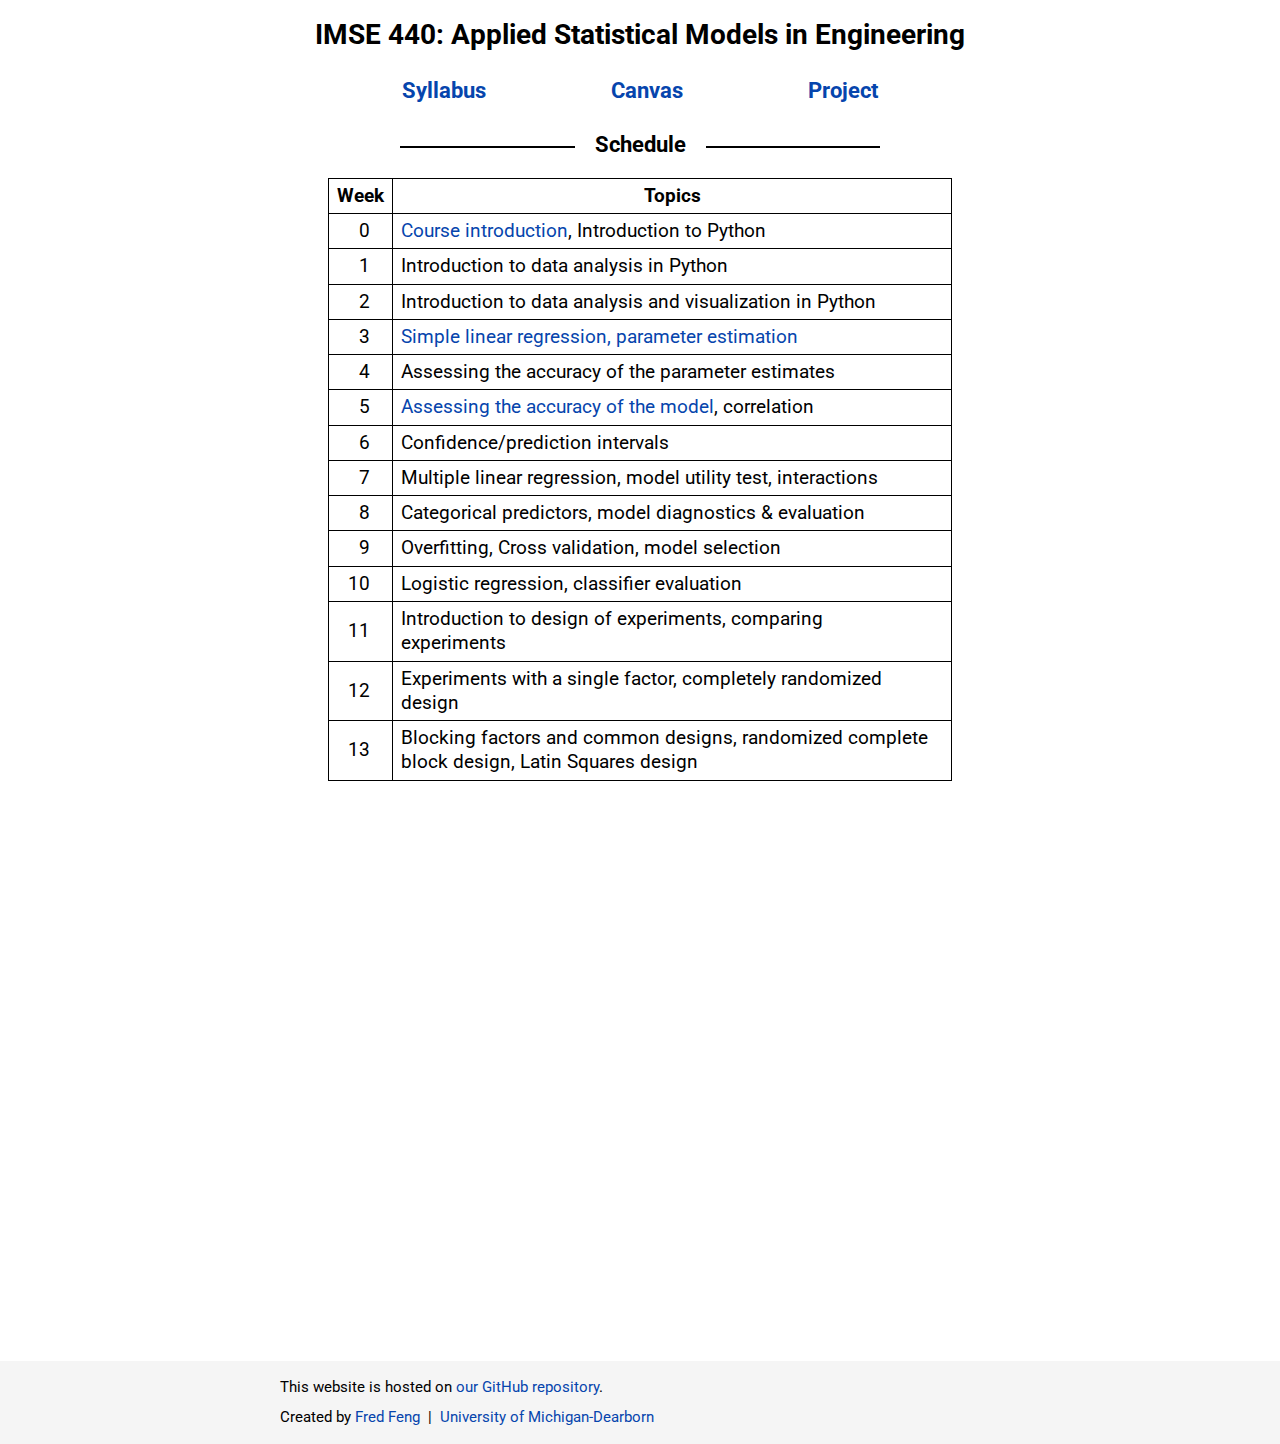
==== index.html @ b872492d "Adds slides on assessing model accuracy." ====
<!DOCTYPE html>
<html lang="en">
<head>
    <meta charset="UTF-8">
    <meta name="viewport" content="width=device-width, initial-scale=1.0">
    <title>IMSE 440</title>
    <link rel='stylesheet' href='style.css' type='text/css'>
</head>
<body>

<h2>IMSE 440: Applied Statistical Models in Engineering</h2>

<div class="container">

<main>

<h3>
    <a href="./syllabus" style="margin-right:120px">Syllabus</a>
    <a href="https://canvas.umd.umich.edu/courses/523318" style="margin-right:120px">Canvas</a>
    <a href="./project/">Project</a>
</h3>

<h3 id=toc><span>Schedule</span></h3>
    
<table style="width:65%" class="center">
    <tr>
      <th>Week</th>
      <th>Topics</th>
    </tr>
    <tr>
      <td>0</td>
      <td><a href="./lectures/course-intro/">Course introduction</a>, Introduction to Python</td>
    </tr>
    <tr>
        <td>1</td>
        <td>Introduction to data analysis in Python</td>
    </tr>
    <tr>
        <td>2</td>
        <td>Introduction to data analysis and visualization in Python</td>
    </tr>
    <tr>
        <td>3</td>
        <td><a href="./lectures/simple-linear-regression/">Simple linear regression, parameter estimation</a></td>
    </tr>
    <tr>
        <td>4</td>
        <td>Assessing the accuracy of the parameter estimates</td>
    </tr>
    <tr>
        <td>5</td>
        <td><a href="./lectures/simple-linear-regression-model-accuracy/">Assessing the accuracy of the model</a>, correlation</td>
    </tr>
    <tr>
        <td>6</td>
        <td>Confidence/prediction intervals</td>
    </tr>
    <tr>
        <td>7</td>
        <td>Multiple linear regression, model utility test, interactions</td>
    </tr>
    <tr>
        <td>8</td>
        <td>Categorical predictors, model diagnostics & evaluation</td>
    </tr>
    <tr>
        <td>9</td>
        <td>Overfitting, Cross validation, model selection</td>
    </tr>
    <tr>
        <td>10</td>
        <td>Logistic regression, classifier evaluation</td>
    </tr>
    <tr>
        <td>11</td>
        <td>Introduction to design of experiments, comparing experiments</td>
    </tr>
    <tr>
        <td>12</td>
        <td>Experiments with a single factor, completely randomized design</td>
    </tr>
    <tr>
        <td>13</td>
        <td>Blocking factors and common designs, randomized complete block design, Latin Squares design</td>
    </tr>
  </table>

  <iframe src="https://calendar.google.com/calendar/embed?src=c_7889t1t9gohgjhmc6sboehela4%40group.calendar.google.com&ctz=America%2FDetroit" style="border: 0" width="850" height="500" frameborder="0" scrolling="no"></iframe>

</main>    
</div>

<div id="site-footer">
	<footer>
		<p>This website is hosted on <a href="https://github.com/imse440/imse440.github.io">our GitHub repository</a>.</p>
		<p>Created by <a href="http://umich.edu/~fredfeng/">Fred Feng</a> &nbsp;|&nbsp; <a href="https://umdearborn.edu/">University of Michigan-Dearborn</a></p>
	</footer>
</div>

</body>

<script>
    // Add folder name to all lecture paths in the table of content
    var a = document.getElementById("toc-table").getElementsByTagName('a');
    for (var i = 0; i < a.length; i++) {
        a[i].pathname = "./lectures" + a[i].pathname;
    }
</script>

</html>
---- style.css ----
@import url("https://fonts.googleapis.com/css2?family=Roboto:wght@400;700&display=swap");
@import url("https://fonts.googleapis.com/css2?family=Open+Sans:wght@700&display=swap");

body {
	font-family: 'Roboto', serif;
	font-size: 14pt;
	line-height: 130%;
	text-align: left;
	margin: 0;
}
.container {
	width: 980px;
	margin: 0px auto;
}

main {
	padding: 10px;
	clear: both;
}

h2, h3 {
	text-align: center;
	margin-bottom: 0px;
}


a:link, a:visited, a:active, a:hover {
	color: #0645AD;
}
a:link {
	text-decoration: none;
}
a:hover {
	text-decoration: underline;
}

table, th, td {
	border: 1px solid black;
	border-collapse: collapse;
	padding-left: 8px;
	padding-right: 8px;
	padding-top: 5px;
	padding-bottom: 5px;
  }

table.center {
  margin-left: auto; 
  margin-right: auto;
  margin-top: 30px;
  margin-bottom: 50px;
}

td {
	text-align: left;
	padding-right: 22px;
}

td:first-child { 
	text-align: right; 
}

th {
	text-align: center;
}

footer {
	font-size: 11pt;
	width: 800px;
	margin: 0px auto;
	padding-top: 5px;
	padding-bottom: 5px;	
}
footer p {
	padding-left: 40px;
	line-height: 100%;
}

#site-footer {
	background: #F5F5F5;
    margin-top: 20px;
}

#toc {
    width: 50%; 
    text-align: center; 
    border-bottom: 2px solid #000; 
    line-height: 0.1em;
    margin: 40px auto 10px; 
 } 
 
 #toc span { 
     background:#fff; 
     padding:0 20px; 
 }

 iframe {
    display: block;
	margin: 0 auto;
}
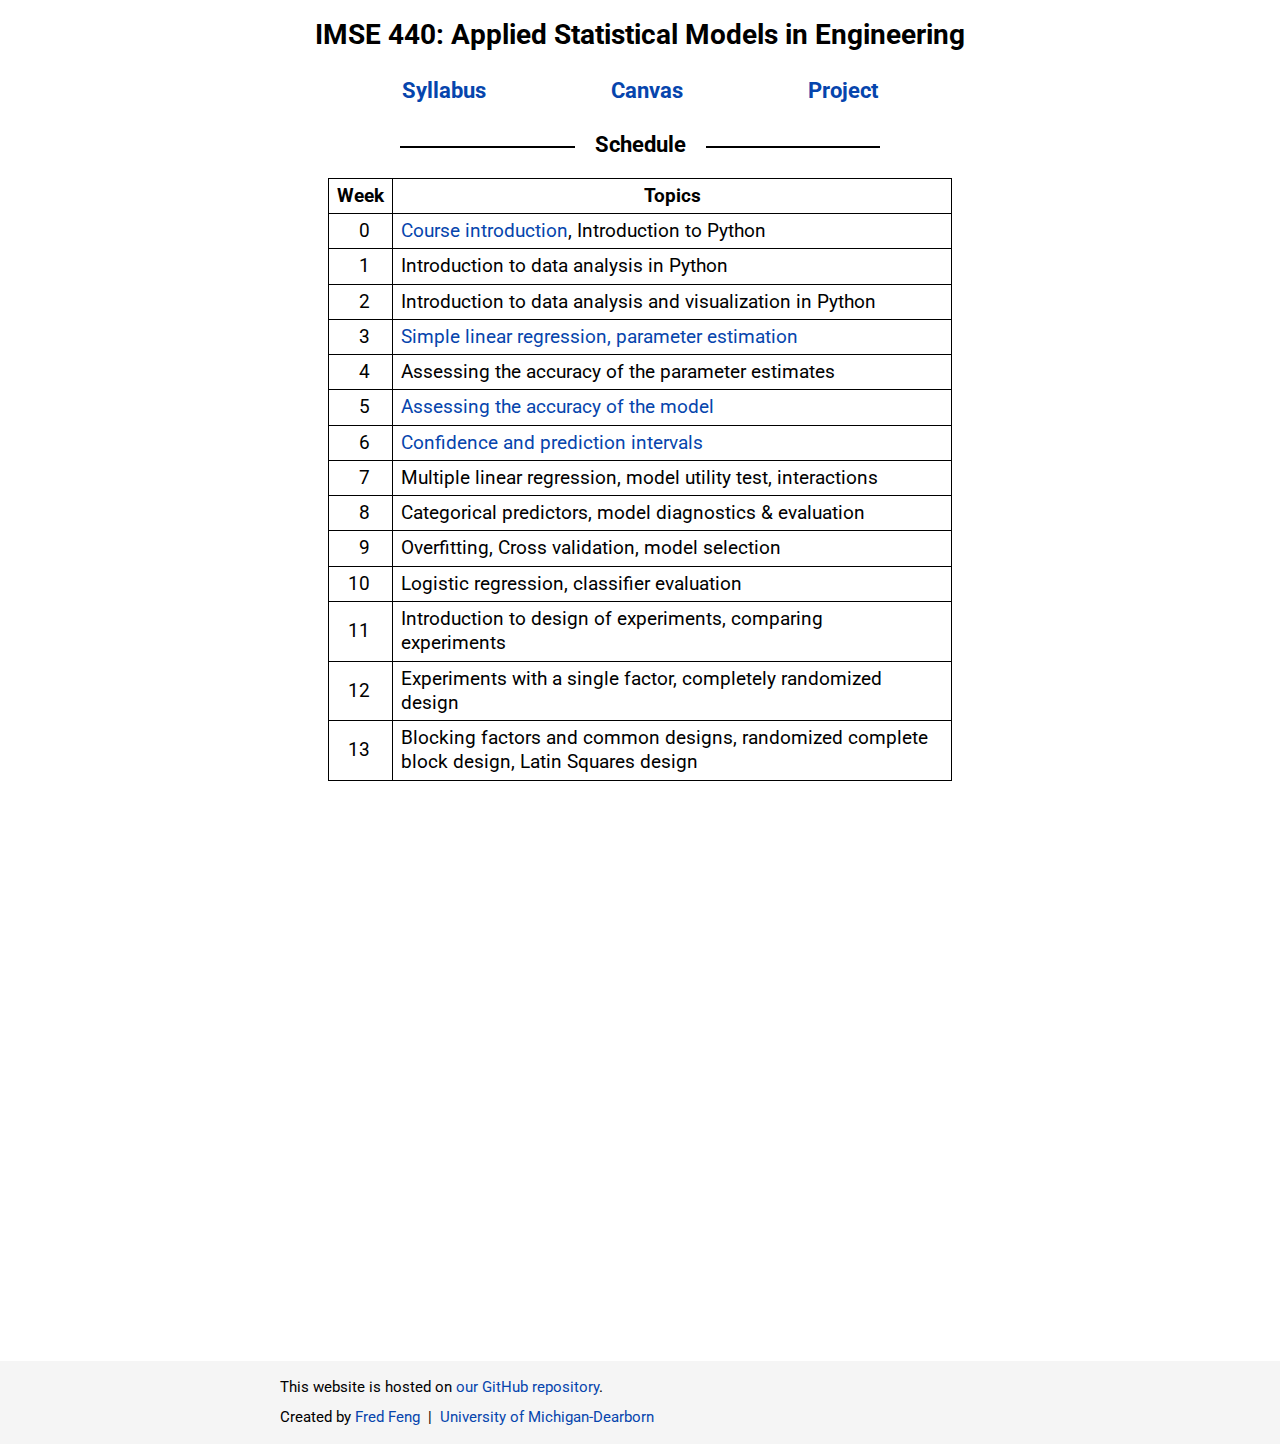
==== commit e4b8fbfe: "Minor changes" ====
--- a/index.html
+++ b/index.html
@@ -49,11 +49,11 @@
     </tr>
     <tr>
         <td>5</td>
-        <td><a href="./lectures/simple-linear-regression-model-accuracy/">Assessing the accuracy of the model</a>, correlation</td>
+        <td><a href="./lectures/simple-linear-regression-model-accuracy/">Assessing the accuracy of the model</a></td>
     </tr>
     <tr>
         <td>6</td>
-        <td>Confidence/prediction intervals</td>
+        <td><a href="./lectures/simple-linear-regression-pi-ci/">Confidence and prediction intervals</a></td>
     </tr>
     <tr>
         <td>7</td>
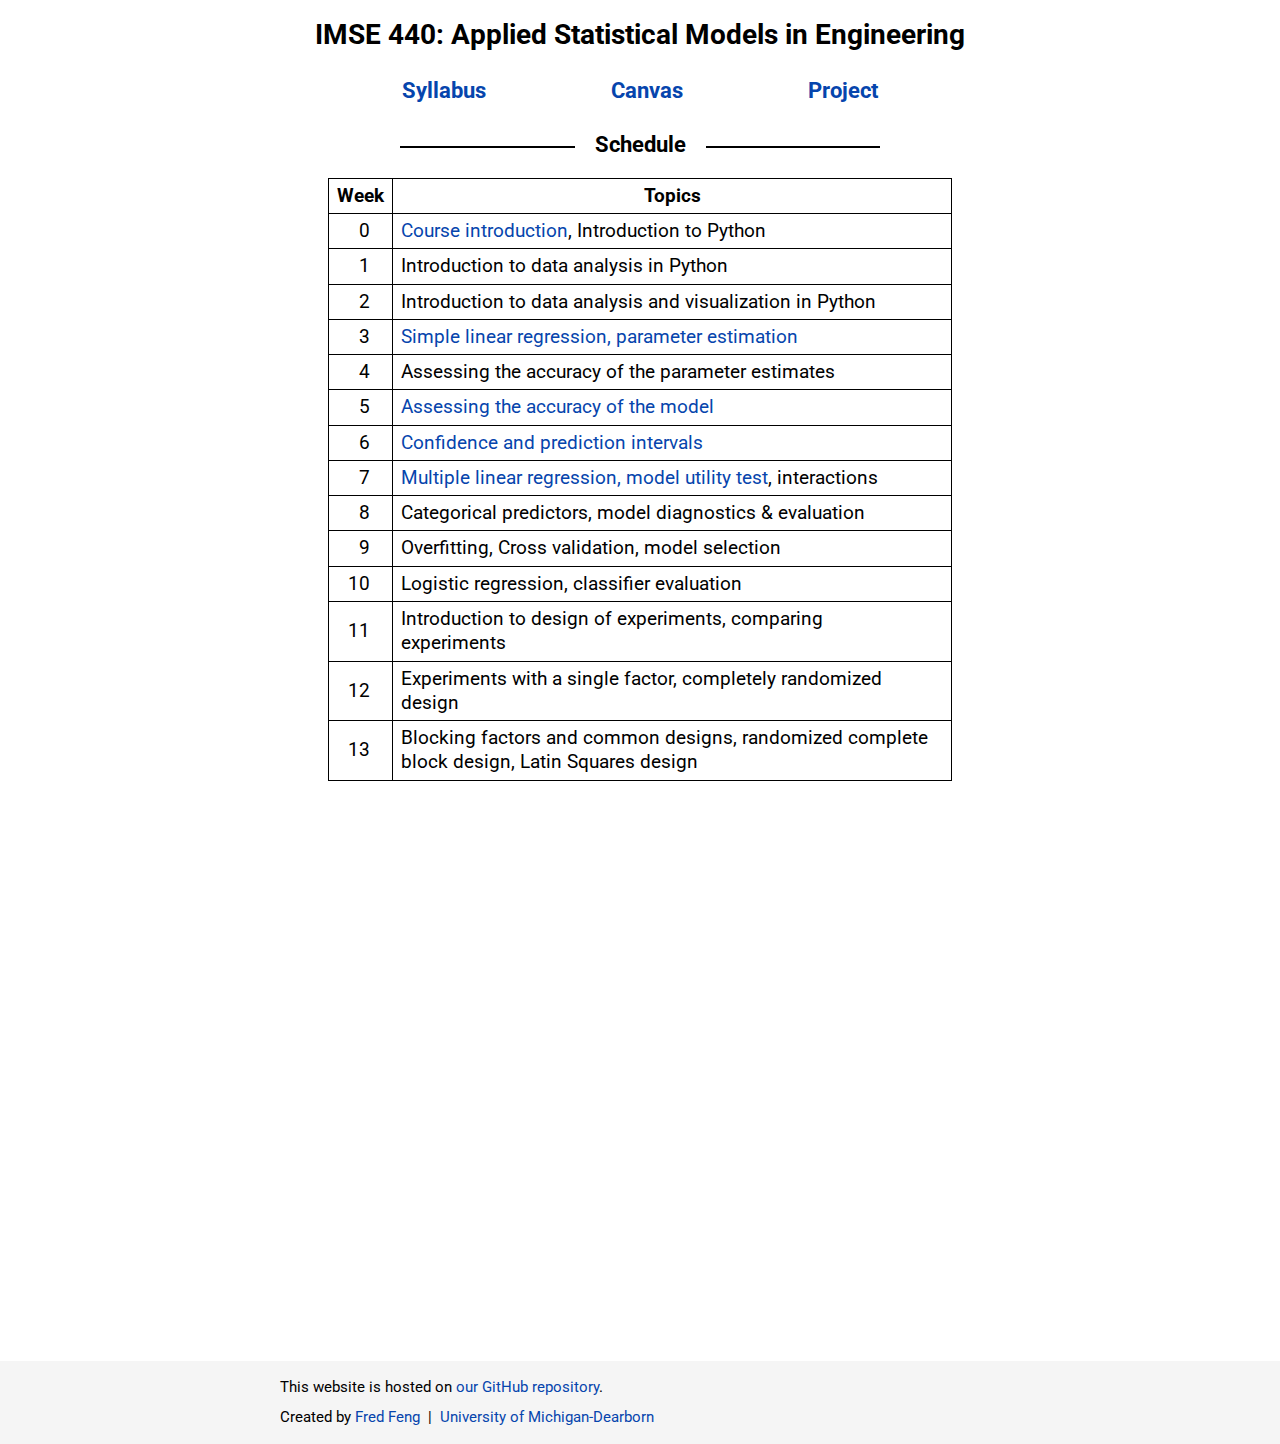
==== commit cd3c2a0f: "Added slides for multiple linear regression." ====
--- a/index.html
+++ b/index.html
@@ -53,11 +53,11 @@
     </tr>
     <tr>
         <td>6</td>
-        <td><a href="./lectures/simple-linear-regression-pi-ci/">Confidence and prediction intervals</a></td>
+        <td><a href="./lectures/simple-linear-regression-ci-pi/">Confidence and prediction intervals</a></td>
     </tr>
     <tr>
         <td>7</td>
-        <td>Multiple linear regression, model utility test, interactions</td>
+        <td><a href="./lectures/multiple-linear-regression-intro/">Multiple linear regression, model utility test</a>, interactions</td>
     </tr>
     <tr>
         <td>8</td>
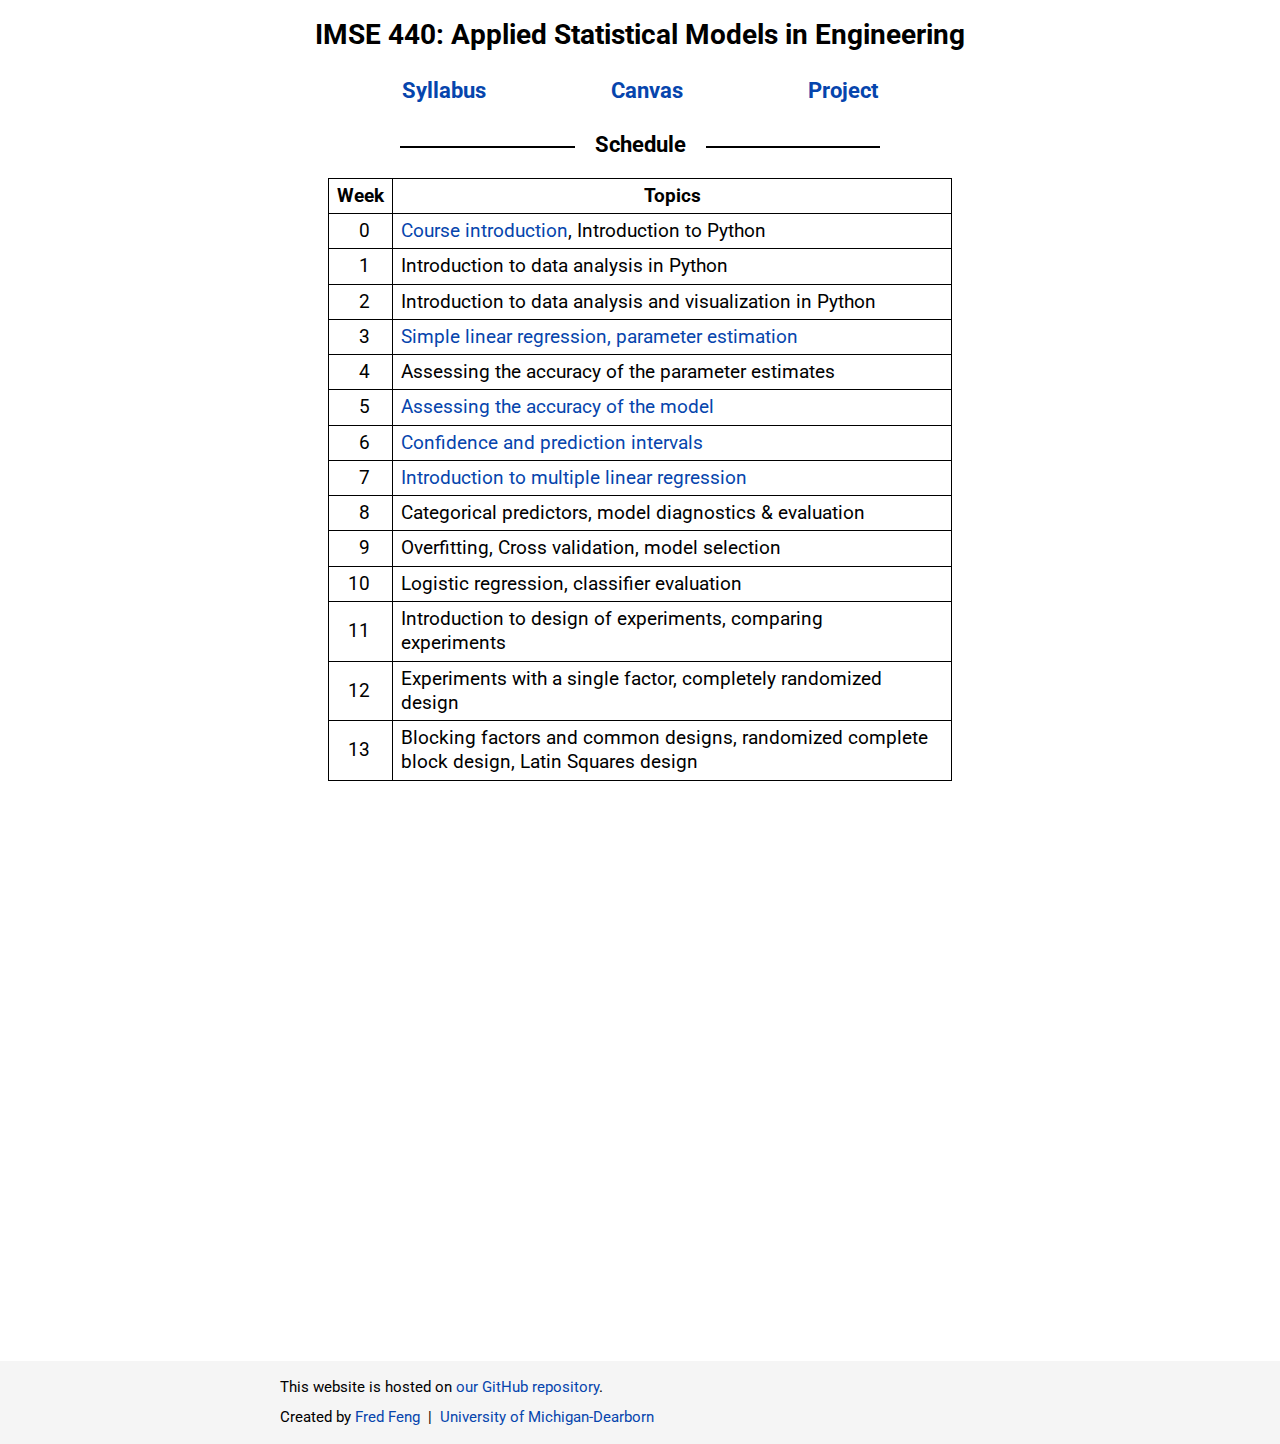
==== commit 77b3a373: "Updated multiple linear regression slides." ====
--- a/index.html
+++ b/index.html
@@ -57,7 +57,7 @@
     </tr>
     <tr>
         <td>7</td>
-        <td><a href="./lectures/multiple-linear-regression-intro/">Multiple linear regression, model utility test</a>, interactions</td>
+        <td><a href="./lectures/multiple-linear-regression-intro/">Introduction to multiple linear regression</a></td>
     </tr>
     <tr>
         <td>8</td>
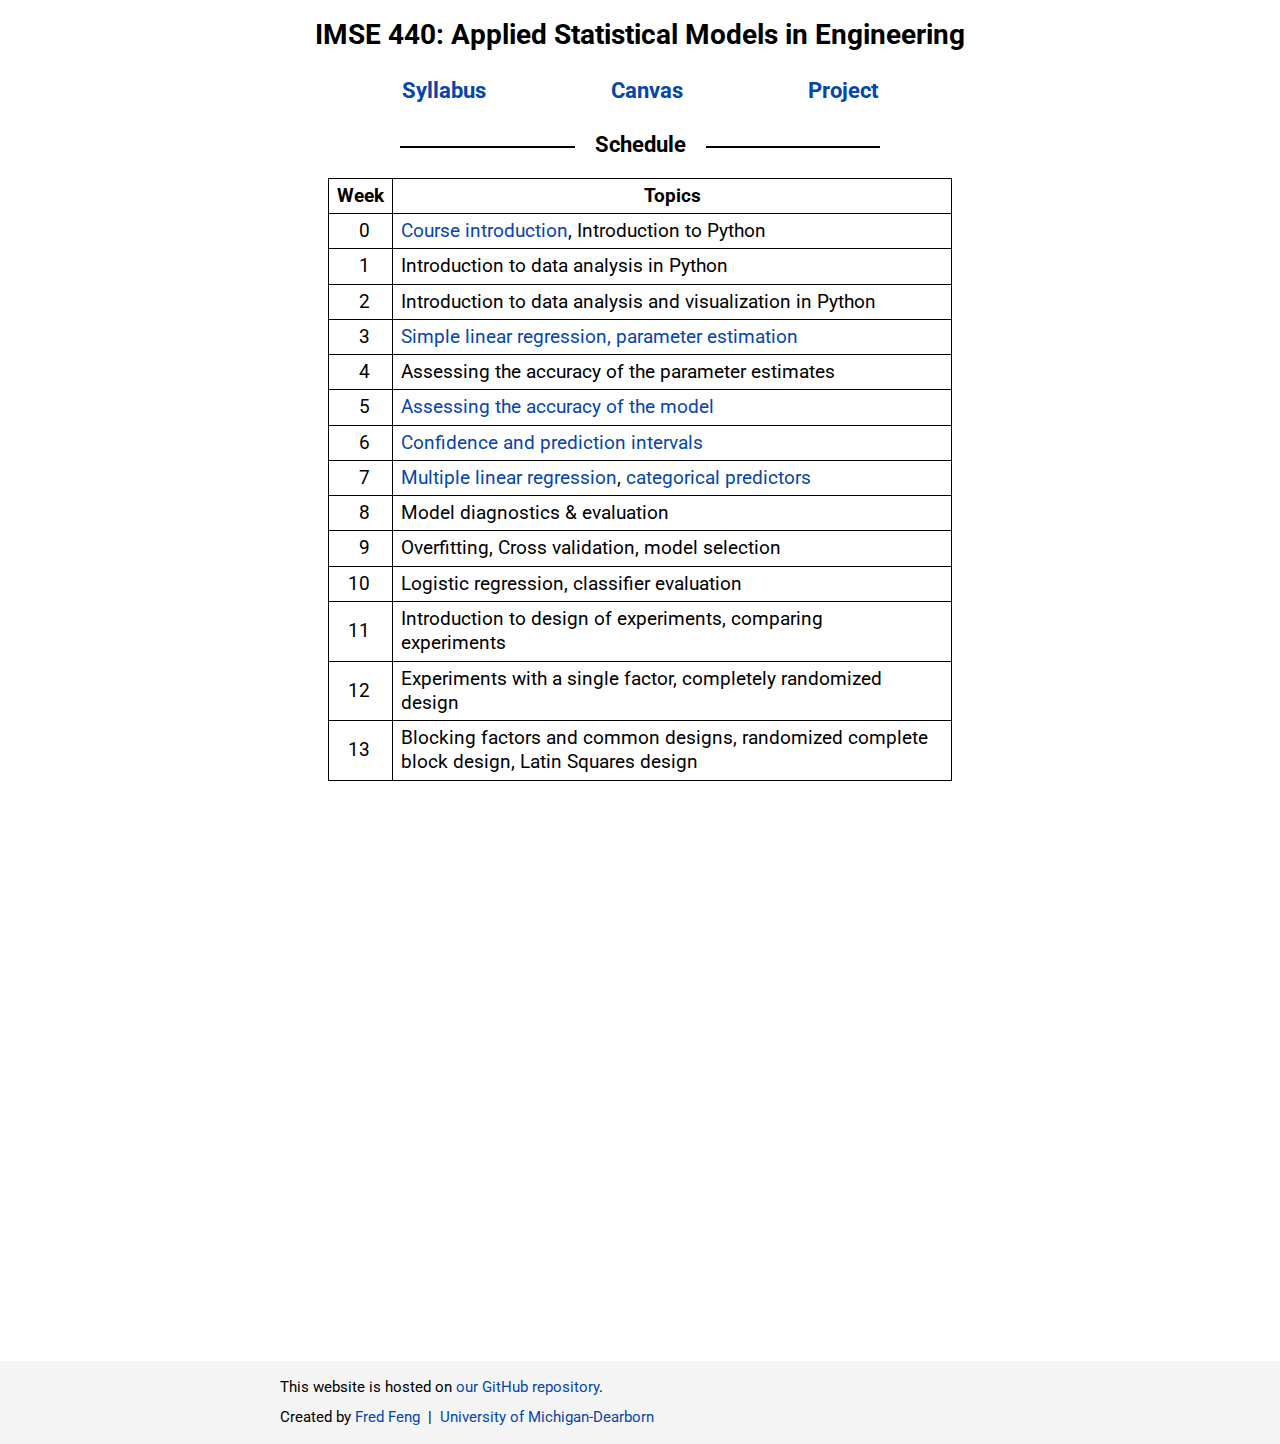
==== commit 5d1ac618: "Added slides for categorical predictors." ====
--- a/index.html
+++ b/index.html
@@ -57,11 +57,11 @@
     </tr>
     <tr>
         <td>7</td>
-        <td><a href="./lectures/multiple-linear-regression-intro/">Introduction to multiple linear regression</a></td>
+        <td><a href="./lectures/multiple-linear-regression-intro/">Multiple linear regression</a>, <a href="./lectures/categorical-predictors/">categorical predictors</a></td>
     </tr>
     <tr>
         <td>8</td>
-        <td>Categorical predictors, model diagnostics & evaluation</td>
+        <td>Model diagnostics & evaluation</td>
     </tr>
     <tr>
         <td>9</td>
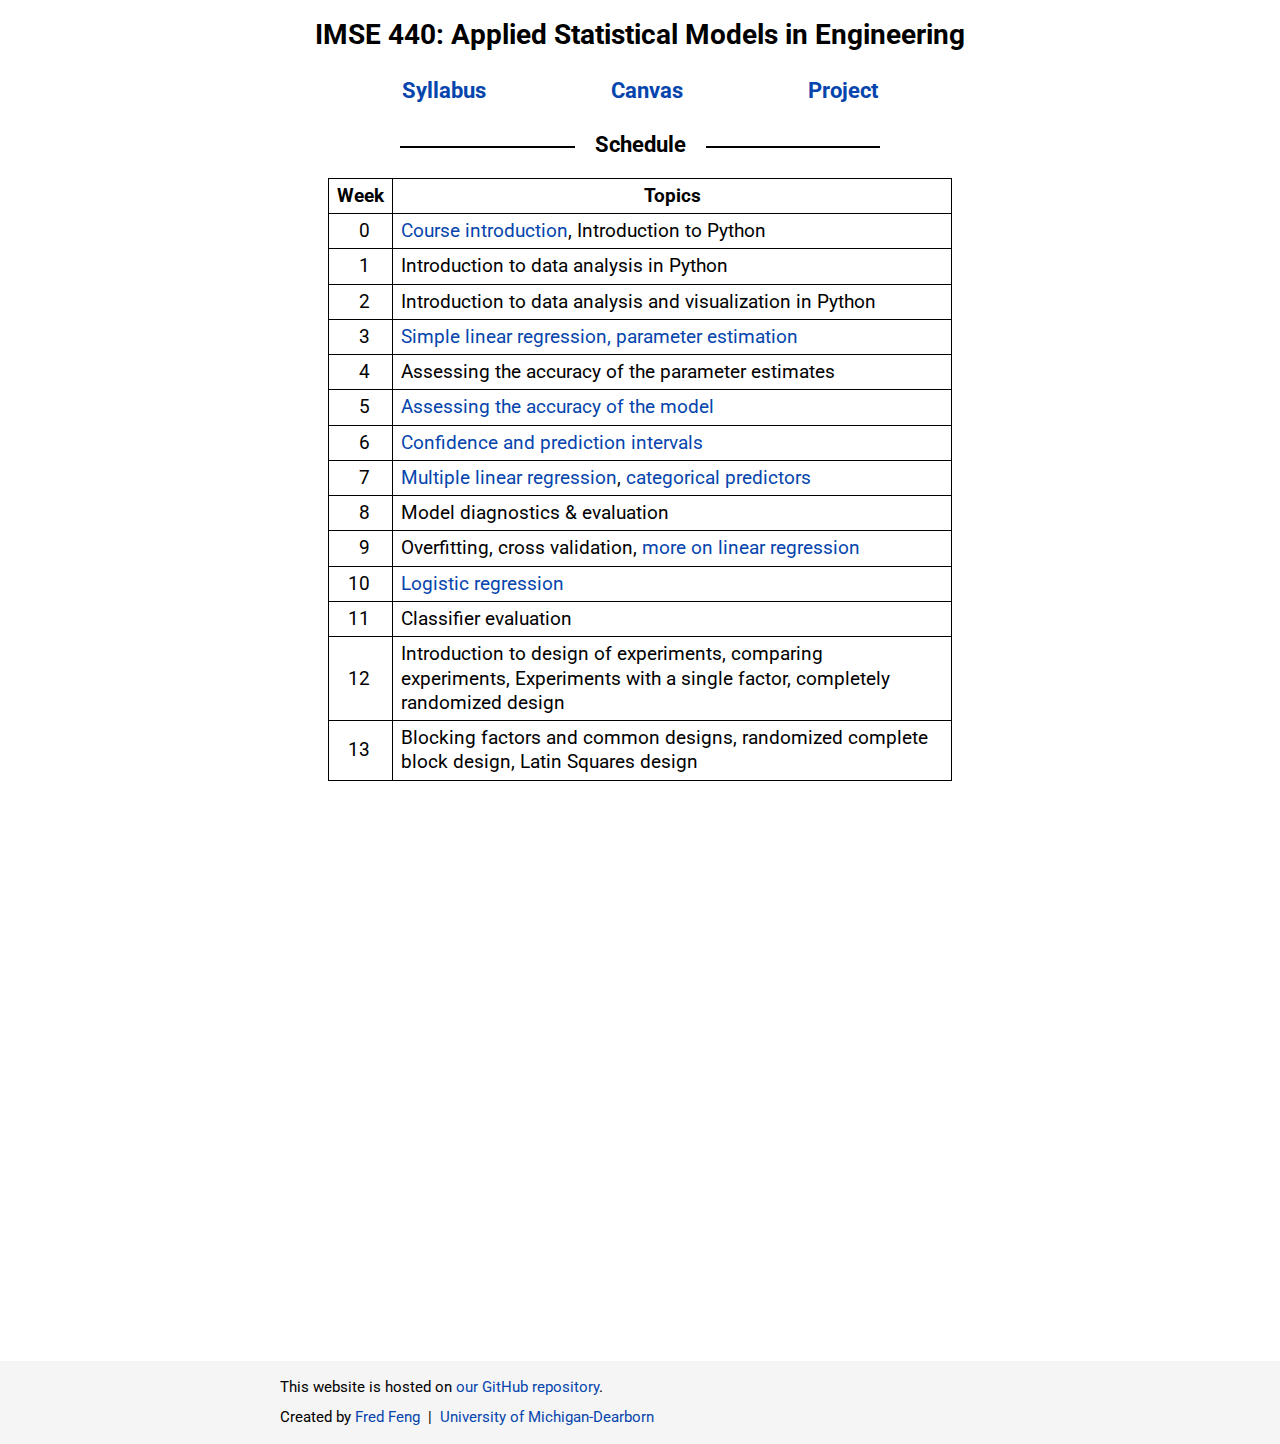
==== commit e749f3c4: "Added slides for logistic regression." ====
--- a/index.html
+++ b/index.html
@@ -65,19 +65,19 @@
     </tr>
     <tr>
         <td>9</td>
-        <td>Overfitting, Cross validation, model selection</td>
+        <td>Overfitting, cross validation, <a href="./lectures/more-on-linear-regression/">more on linear regression</a></td>
     </tr>
     <tr>
         <td>10</td>
-        <td>Logistic regression, classifier evaluation</td>
+        <td><a href="./lectures/logistic-regression/">Logistic regression</a></td>
     </tr>
     <tr>
         <td>11</td>
-        <td>Introduction to design of experiments, comparing experiments</td>
+        <td>Classifier evaluation</td>
     </tr>
     <tr>
         <td>12</td>
-        <td>Experiments with a single factor, completely randomized design</td>
+        <td>Introduction to design of experiments, comparing experiments, Experiments with a single factor, completely randomized design</td>
     </tr>
     <tr>
         <td>13</td>
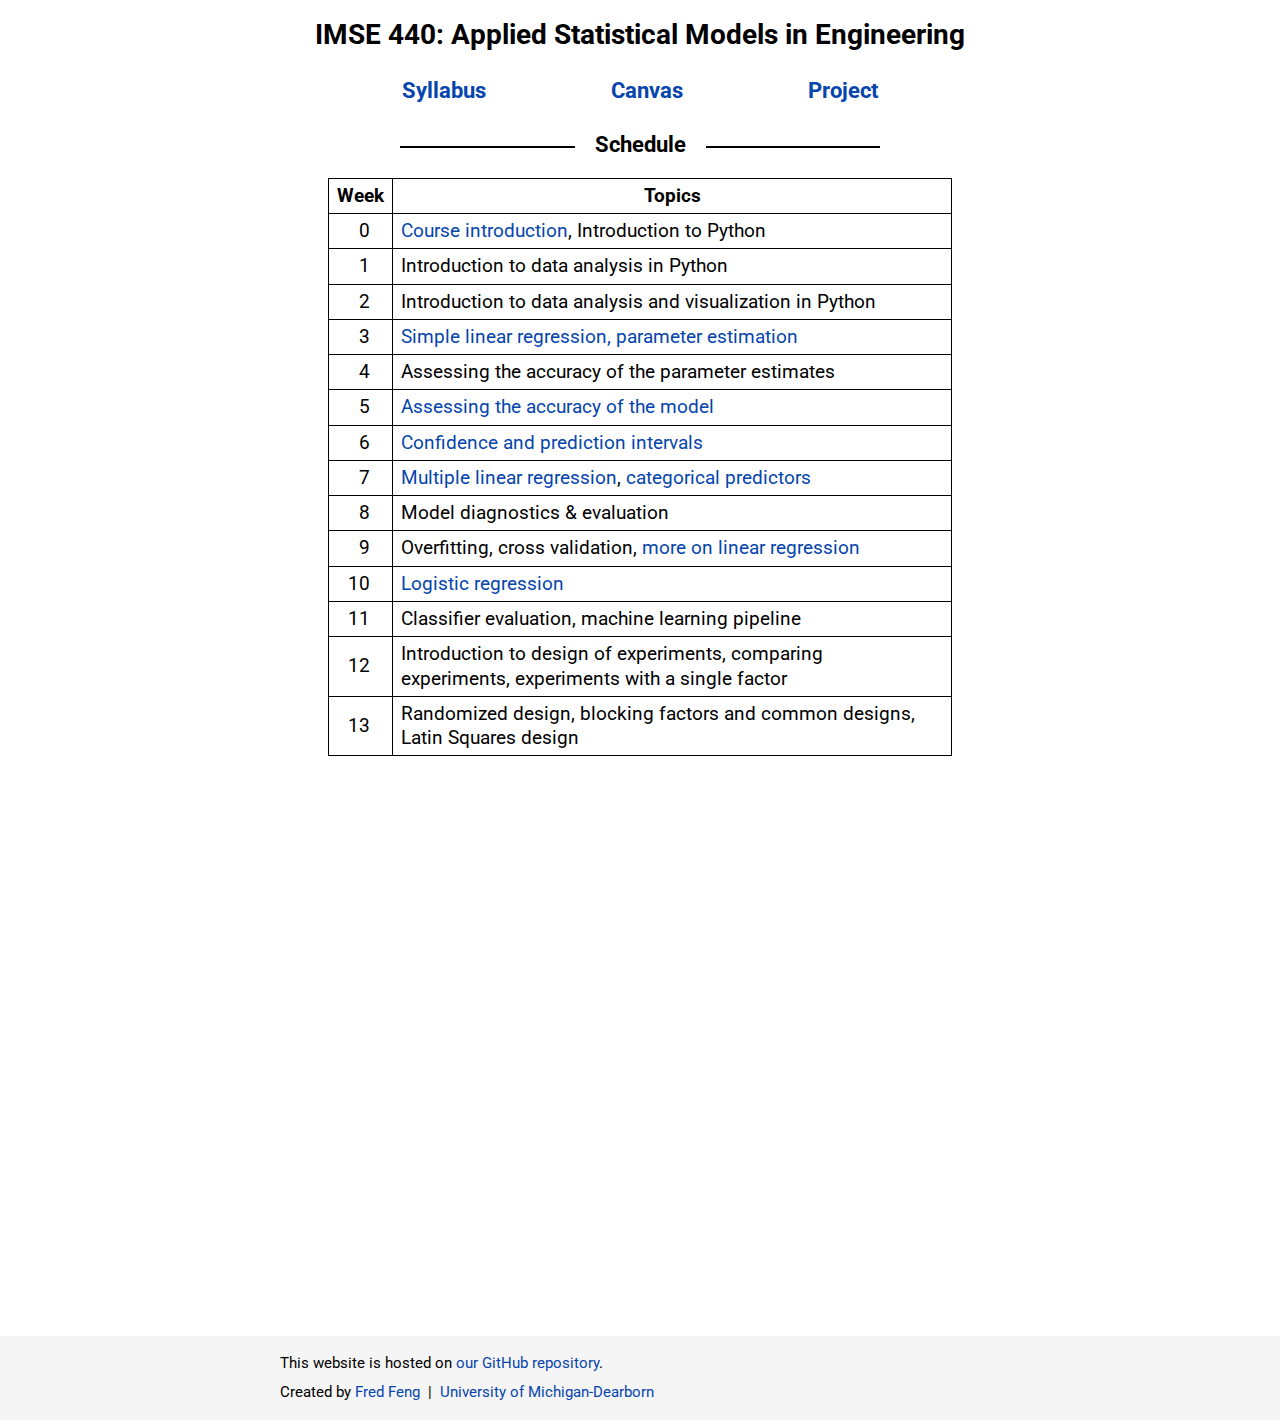
==== commit c0ed4a58: "Changed topic table." ====
--- a/index.html
+++ b/index.html
@@ -73,15 +73,15 @@
     </tr>
     <tr>
         <td>11</td>
-        <td>Classifier evaluation</td>
+        <td>Classifier evaluation, machine learning pipeline</td>
     </tr>
     <tr>
         <td>12</td>
-        <td>Introduction to design of experiments, comparing experiments, Experiments with a single factor, completely randomized design</td>
+        <td>Introduction to design of experiments, comparing experiments, experiments with a single factor</td>
     </tr>
     <tr>
         <td>13</td>
-        <td>Blocking factors and common designs, randomized complete block design, Latin Squares design</td>
+        <td>Randomized design, blocking factors and common designs, Latin Squares design</td>
     </tr>
   </table>
 
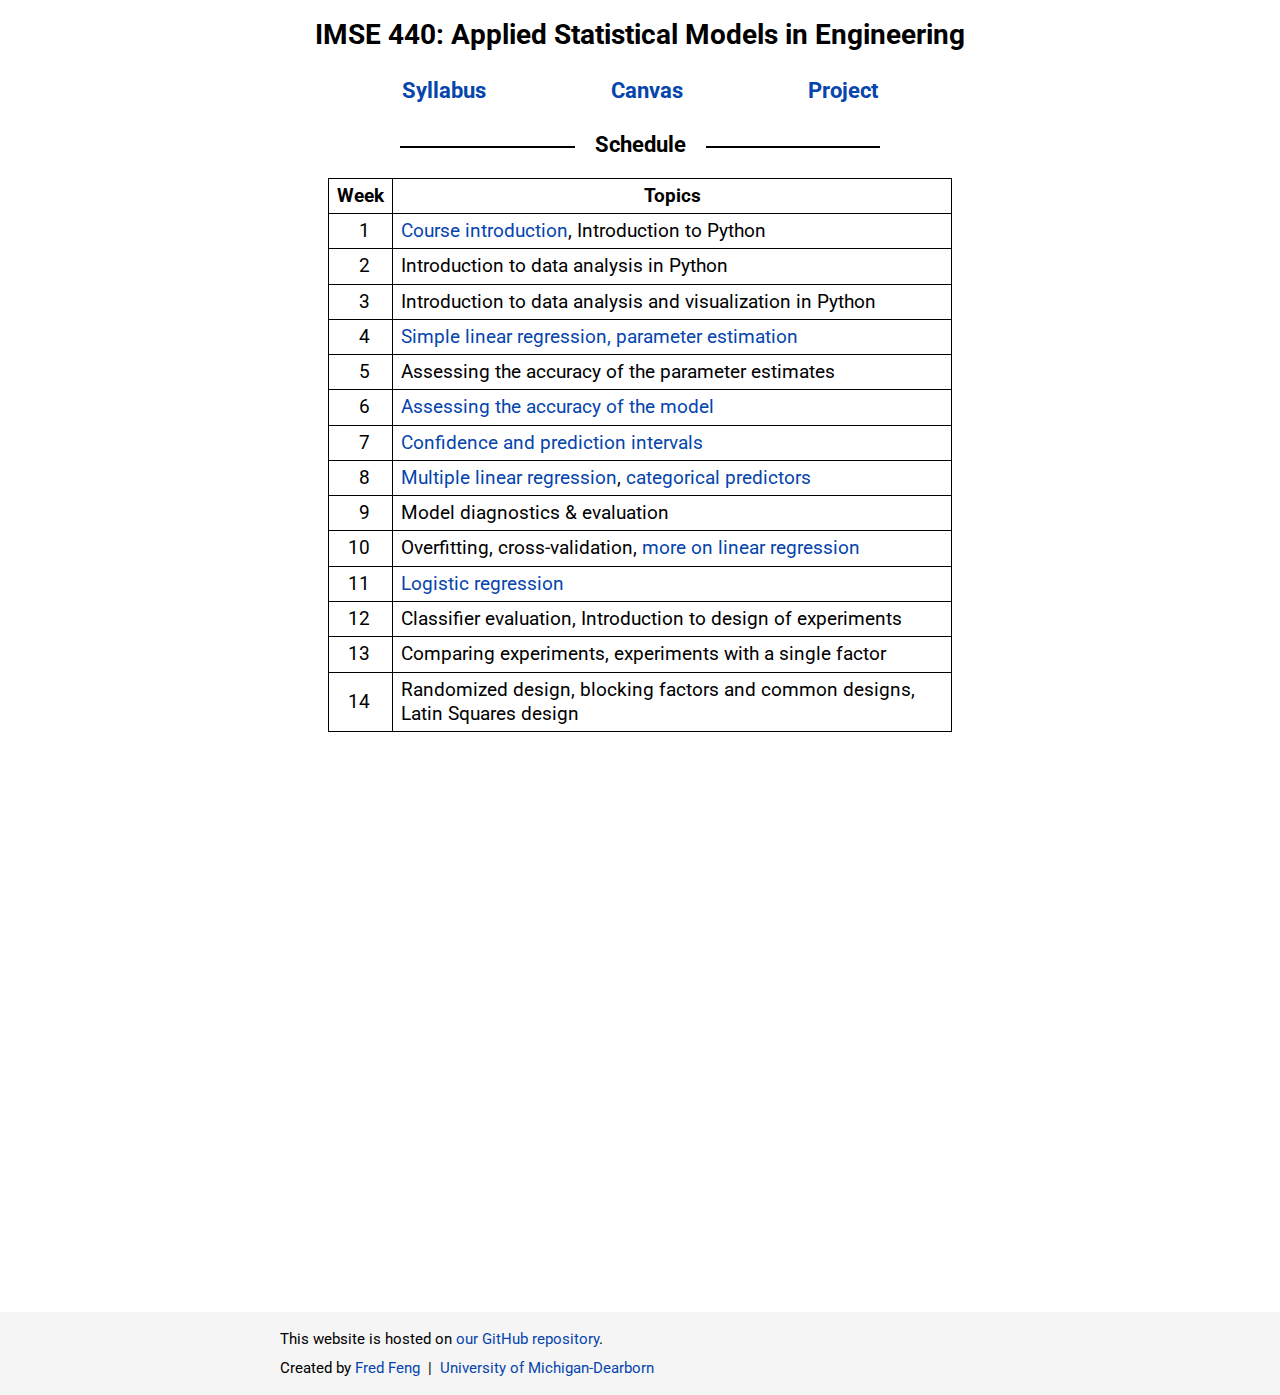
==== commit 2b8c08c4: "Update intro slides." ====
--- a/index.html
+++ b/index.html
@@ -16,7 +16,7 @@
 
 <h3>
     <a href="./syllabus" style="margin-right:120px">Syllabus</a>
-    <a href="https://canvas.umd.umich.edu/courses/523318" style="margin-right:120px">Canvas</a>
+    <a href="https://canvas.umd.umich.edu/courses/529246" style="margin-right:120px">Canvas</a>
     <a href="./project/">Project</a>
 </h3>
 
@@ -28,59 +28,59 @@
       <th>Topics</th>
     </tr>
     <tr>
-      <td>0</td>
+      <td>1</td>
       <td><a href="./lectures/course-intro/">Course introduction</a>, Introduction to Python</td>
     </tr>
     <tr>
-        <td>1</td>
+        <td>2</td>
         <td>Introduction to data analysis in Python</td>
     </tr>
     <tr>
-        <td>2</td>
+        <td>3</td>
         <td>Introduction to data analysis and visualization in Python</td>
     </tr>
     <tr>
-        <td>3</td>
+        <td>4</td>
         <td><a href="./lectures/simple-linear-regression/">Simple linear regression, parameter estimation</a></td>
     </tr>
     <tr>
-        <td>4</td>
+        <td>5</td>
         <td>Assessing the accuracy of the parameter estimates</td>
     </tr>
     <tr>
-        <td>5</td>
+        <td>6</td>
         <td><a href="./lectures/simple-linear-regression-model-accuracy/">Assessing the accuracy of the model</a></td>
     </tr>
     <tr>
-        <td>6</td>
+        <td>7</td>
         <td><a href="./lectures/simple-linear-regression-ci-pi/">Confidence and prediction intervals</a></td>
     </tr>
     <tr>
-        <td>7</td>
+        <td>8</td>
         <td><a href="./lectures/multiple-linear-regression-intro/">Multiple linear regression</a>, <a href="./lectures/categorical-predictors/">categorical predictors</a></td>
     </tr>
     <tr>
-        <td>8</td>
+        <td>9</td>
         <td>Model diagnostics & evaluation</td>
     </tr>
     <tr>
-        <td>9</td>
-        <td>Overfitting, cross validation, <a href="./lectures/more-on-linear-regression/">more on linear regression</a></td>
+        <td>10</td>
+        <td>Overfitting, cross-validation, <a href="./lectures/more-on-linear-regression/">more on linear regression</a></td>
     </tr>
     <tr>
-        <td>10</td>
+        <td>11</td>
         <td><a href="./lectures/logistic-regression/">Logistic regression</a></td>
     </tr>
     <tr>
-        <td>11</td>
-        <td>Classifier evaluation, machine learning pipeline</td>
-    </tr>
-    <tr>
         <td>12</td>
-        <td>Introduction to design of experiments, comparing experiments, experiments with a single factor</td>
+        <td>Classifier evaluation, Introduction to design of experiments</td>
     </tr>
     <tr>
         <td>13</td>
+        <td>Comparing experiments, experiments with a single factor</td>
+    </tr>
+    <tr>
+        <td>14</td>
         <td>Randomized design, blocking factors and common designs, Latin Squares design</td>
     </tr>
   </table>
